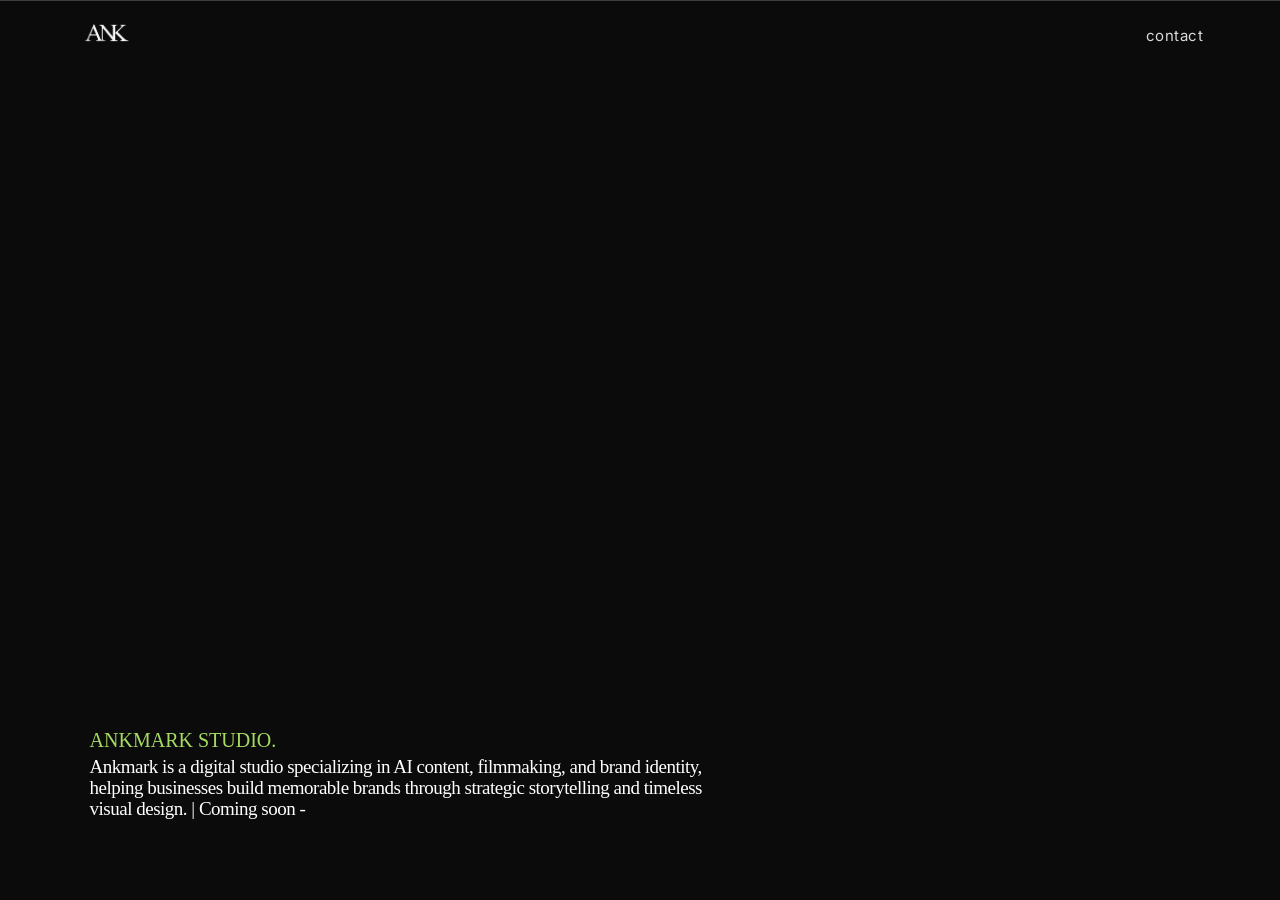
==== index.html @ e4f9f89e "Add files via upload" ====
<!DOCTYPE html>
<html lang="en">
<head>

<meta charset="UTF-8">
<meta name="viewport" content="width=device-width, initial-scale=1.0">

<title>ANKMARK STUDIO</title>

<link rel="stylesheet" href="style.css">

<link href="https://fonts.googleapis.com/css2?family=Playfair+Display:wght@500&family=Inter:wght@300;400;500&display=swap" rel="stylesheet">

</head>

<body>

<header class="navbar">

<div class="nav-container">

<div class="logo">
<a href="index.html"><img src="img/anklogo.png" alt="Logo"></a>
</div>

<nav class="nav-links" id="navLinks">
<a href="contact.html">contact</a>
</nav>

<div class="menu-toggle" id="menuToggle">
<span></span>
<span></span>
<span></span>
</div>

</div>
</header>
<main>

<section class="hero">

<video autoplay muted loop playsinline class="bg-video">
<source src="img/home.mp4" type="video/mp4">
</video>

<div class="hero-overlay"></div>

<div class="hero-text">

<p class="studio-name">ANKMARK STUDIO.</p>

<h1>
 Ankmark is a digital studio specializing in AI content, filmmaking, and brand identity, <br>
 helping businesses build memorable brands through strategic storytelling and timeless visual design. | Coming soon -
</h1>
</div>


</section>
</main>

<script src="script.js"></script>

</body>
</html>
---- style.css ----
/* =========================
RESET
========================= */

*{
margin:0;
padding:0;
box-sizing:border-box;
}

html,body{
background:#111111;
color:#FFFFFF;
height:100%;
font-family:'Inter', sans-serif;
}

/* SECTION DIVIDER */

section{
border-top:1px solid #3d3d3d;
}

/* =========================
NAVBAR
========================= */

.navbar{
position:fixed;
top:0;
left:0;
width:100%;
z-index:1000;
background:transparent;
transition:0.3s;
}

.nav-container{
display:flex;
justify-content:space-between;
align-items:center;
height:70px;
padding:0 6%;
}

/* LOGO */

.logo img{
height:60px;
width:auto;
}


/* NAV LINKS */

.nav-links{
display:flex;
gap:35px;
}

.nav-links a{
text-decoration:none;
color:#FFFFFF;
font-size:15px;
font-weight:400;
letter-spacing:0.5px;
opacity:0.85;
transition:0.3s;
}

.nav-links a:hover{
opacity:1;
color:#CCCCCC;
}


/* MOBILE MENU ICON */

.menu-toggle{
display:none;
flex-direction:column;
cursor:pointer;
gap:5px;
}

.menu-toggle span{
width:25px;
height:2px;
background:#FFFFFF;
display:block;
}


/* SCROLL NAVBAR */

.navbar.scrolled{
background:#111111;
box-shadow:0 5px 20px rgba(0,0,0,0.05);
border-bottom:1px solid #3d3d3d;
}

.navbar.scrolled .nav-links a{
color:#FFFFFF;
}

.navbar.scrolled .menu-toggle span{
background:#FFFFFF;
}


/* =========================
HERO VIDEO
========================= */

.hero{
width:100%;
height:100vh;
position:relative;
overflow:hidden;
}

/* VIDEO */

.bg-video{
position:absolute;
top:0;
left:0;

width:100%;
height:100%;

object-fit:cover;
}

/* HERO OVERLAY */

.hero-overlay{
position:absolute;
top:0;
left:0;
width:100%;
height:100%;

background:rgba(0,0,0,0.35);
}


/* HERO TEXT */

.hero-text{
position:absolute;

left:7%;
bottom:80px;

max-width:650px;
color:#FFFFFF;
}


/* STUDIO NAME */

.studio-name{
font-family: 'Times New Roman', Times, serif;
color:#c1ff72;
font-size:20px;
font-weight:500;
margin-bottom:5px;
opacity:0.85;
}


/* HEADLINE */

.hero-text h1{
font-family: 'Times New Roman', Times, serif;
color:#FFFFFF;
font-size:clamp(19px,6vw,12px);
line-height:1.1;
font-weight:400;
letter-spacing:-0.5px;
}

/* =========================
ABOUT SECTION
========================= */

.about{
padding:120px 6%;
background:#111111;
}

.about-container{
display:grid;
grid-template-columns:1fr 2fr;
gap:80px;
align-items:start;
}

/* LEFT SIDE */

.about-left p{
font-size:22px;
letter-spacing:1px;
text-transform:lowercase;
color:#777777;
}

/* RIGHT SIDE */

.about-right h2{
font-size:32px;
font-weight:500;
line-height:1.4;
margin-bottom:25px;
color:#FFFFFF;
max-width:700px;
}

.about-right p{
font-size:16px;
line-height:1.7;
color:#777777;
max-width:650px;
}

/* WORK SECTION */

.work{
padding:140px 6%;
background:#111111;
}

/* label */

.work-label{
font-size:22px;
color:#777777;
margin-bottom:50px;
letter-spacing:1px;
}

/* grid */

.work-grid{
display:grid;
grid-template-columns:repeat(4,1fr);
gap:20px;

max-width:1000px;
margin:auto;
}

/* card */

.work-card{
display:flex;
flex-direction:column;
gap:8px;
}

/* video container */

.work-item{
width:100%;
overflow:hidden;
background:#000000;
border-radius:4px;
}

/* media */

.work-item video,
.work-item img{
width:100%;
height:100%;
object-fit:cover;
display:block;
}

.work-item iframe{
width:100%;
height:100%;
border:none;
}

/* sizes */

.reel{
aspect-ratio:9/16;
}

.youtube iframe{
width:100%;
height:100%;
display:block;
}

.post{
aspect-ratio:4/5;
}

/* title */

.work-info{
display:flex;
justify-content:space-between;
align-items:center;
font-size:12px;
}

.work-link{
text-decoration:none;
color:#FFFFFF;
opacity:0.6;
transition:0.3s;
}

.work-card:hover .work-link{
transform:translateX(5px);
opacity:1;
}

/* view more */

.work-more{
margin-top:40px;
max-width:1000px;
margin-left:auto;
margin-right:auto;
}

.work-more a{
text-decoration:none;
font-size:13px;
color:#FFFFFF;
opacity:0.7;
}

/* SERVICES SECTION */

.services{
padding:140px 6%;
background:#111111;
}

/* layout */

.services-container{
display:grid;
grid-template-columns:1fr 3fr;
gap:80px;
max-width:1100px;
margin:auto;
}

/* label */

.services-label p{
font-size:22px;
letter-spacing:1px;
color:#777777;
}

/* service item */

.service-item{
padding:28px 0;
border-bottom:1px solid #3d3d3d;
}

.service-item p{
font-size:14px;
color:#777777;
line-height:1.6;
max-width:500px;
}

/* SERVICE LINK */

.service-link{
display:inline-block;
margin-top:10px;
font-size:13px;
text-decoration:none;
color:#E5E5E5;
opacity:0.7;
transition:all 0.3s ease;
}

.service-linkk{
display:inline-block;
margin-top:1px;
font-size:13px;
text-decoration:none;
color:#E5E5E5;
opacity:0.7;
transition:all 0.3s ease;
}

/* =========================
CONTACT SECTION
========================= */

.contact{
position:relative;
padding:160px 6%;
overflow:hidden;
background:#000000;
}

/* background image */

.contact-bg{
position:absolute;
top:0;
left:0;
width:100%;
height:100%;
object-fit:cover;
z-index:1;
}

/* overlay */

.contact-overlay{
position:absolute;
top:0;
left:0;
width:100%;
height:100%;
background:rgba(0,0,0,0.65);
z-index:2;
}

/* content */

.contact-content{
position:relative;
z-index:3;
text-align:center;
max-width:700px;
margin:auto;
}

/* title */

.contact-content h2{
font-size:42px;
font-weight:400;
line-height:1.3;
margin-bottom:20px;
}

/* text */

.contact-content p{
color:#777777;
margin-bottom:30px;
}

/* button */

.contact-btn{
display:inline-block;
border-radius: 15px;
padding:14px 28px;
border:1px solid #E5E5E5;
color:#FFFFFF;
text-decoration:none;
font-size:14px;
transition:0.3s;
}

.contact-btn:hover{
background:#FFFFFF;
color:#000000;
}

/* CONTACT BUTTON */

.contact-btn:hover{
background:#FFFFFF;
color:#000000;
}

/* FOOTER */

.footer{
padding:80px 6% 40px 6%;
background:#131313;
}

/* top */

.footer-top{
display:flex;
justify-content:space-between;
align-items:center;

margin-bottom:60px;
}

/* logo */

.footer-logo img{
height:120px;
width:auto;
}

/* links */

.footer-links{
display:flex;
gap:30px;
}

.footer-links a{
text-decoration:none;
font-size:14px;
color:#E5E5E5;
}

.footer-links a:hover{
opacity:1;
}

/* bottom */

.footer-bottom{
display:flex;
justify-content:space-between;
align-items:center;

font-size:13px;
color:#E5E5E5;
}

.footer-bottom a{
text-decoration:none;
color:#E5E5E5;
}

.footer-bottom a:hover{
opacity:1;
}

@media (max-width:768px){

.footer-top{
flex-direction:column;
align-items:flex-start;
gap:25px;
}

.footer-links{
flex-wrap:wrap;
gap:18px;
}

.footer-bottom{
flex-direction:column;
align-items:flex-start;
gap:10px;
margin-top:40px;
}

}
/* =========================
GLOBAL RESPONSIVE
========================= */

@media (max-width:1024px){

.about{
padding:90px 6%;
}

.work{
padding:90px 6%;
}

.services{
padding:90px 6%;
}

.contact{
padding:120px 6%;
}

.about-container{
grid-template-columns:1fr;
gap:40px;
}

.services-container{
grid-template-columns:1fr;
gap:40px;
}

.work-grid{
grid-template-columns:repeat(2,1fr);
}

}

/* MOBILE */

@media (max-width:600px){

.nav-container{
padding:0 20px;
}

.hero-text h1{
font-size:30px;
}

.about-right h2{
font-size:24px;
}

.contact-content h2{
font-size:28px;
}

.work-grid{
grid-template-columns:1fr;
}

}

/* =========================/* =========================/* =========================/* =========================/* =========================


/* WORK PAGE */

.work-page{
padding:140px 6%;
background:#111111;
}


/* header */

.work-header{
text-align:center;
margin-bottom:80px;
}

.work-header h1{
font-size:90px;
font-weight:400;
margin-bottom:30px;
}

/* filter */

.work-filter{
display:flex;
justify-content:center;
gap:25px;
flex-wrap:wrap;
}

.work-filter a{
text-decoration:none;
border-radius: 15px;
border:1px solid #E5E5E5;
padding:8px 16px;
font-size:20px;
color:#FFFFFF;
transition:0.3s;
}

.work-filter a:hover{
background:#FFFFFF;
color:#000000;
}

/* section */

.portfolio-section{

border-top:1px solid #E5E5E5;
margin-top:20px;
padding-top:20px;
margin-bottom:90px;
}

.portfolio-section h2{
margin-bottom:40px;
font-weight:400;
}

/* grid */

.portfolio-grid{
display:grid;
grid-template-columns:repeat(4,1fr);
gap:20px;
}

/* card */

.portfolio-card{
display:flex;
flex-direction:column;
gap:10px;
}

/* media */

.reel{
aspect-ratio:9/16;
overflow:hidden;
}

.youtube{
aspect-ratio:16/9;
}

.post{
aspect-ratio:4/5;
}

.reel video,
.youtube iframe,
.post img{
width:100%;
height:100%;
object-fit:cover;
}

/* info */

.portfolio-info{
display:flex;
justify-content:space-between;
align-items:center;
font-size:12px;
}

.portfolio-info p{
color:#777777;
font-size:11px;
}

/* =========================
CLIENTS SECTION
========================= */

.clients{
padding:100px 2%;
background:#111111;
border-top:1px solid #E5E5E5;
}

/* container */

.clients-container{
max-width:2500px;
margin:auto;
text-align:center;
}

/* title */

.clients-title{
font-size:36px;
font-weight:400;
margin-bottom:60px;
}

/* slider */

.clients-slider{
overflow:hidden;
position:relative;
}

/* track */

.clients-track{
display:flex;
gap:60px;
width:max-content;
animation:scrollClients 20s linear infinite;
}

/* logos */

.clients-track img{
height:100px;
opacity:0.7;
transition:0.3s;
}
 

.clients-slider::before,
.clients-slider::after{
content:"";
position:absolute;
top:0;
width:80px;
height:100%;
z-index:2;
}

.clients-slider::before{
left:0;
background:linear-gradient(to right,#111111,transparent);
}

.clients-slider::after{
right:0;
background:linear-gradient(to left,#111111,transparent);
}

/* animation */

@keyframes scrollClients{
0%{
transform:translateX(0);
}
100%{
transform:translateX(-50%);
}
}

@media(max-width:600px){

.clients-title{
font-size:26px;
}

.clients-track{
gap:30px;
}

.clients-track img{
height:100px;
}

}

/* responsive */

@media(max-width:900px){

.portfolio-grid{
grid-template-columns:repeat(2,1fr);
}

}

@media(max-width:500px){

.portfolio-grid{
grid-template-columns:1fr;
}

.work-header h1{
font-size:30px;
}

}

/* =========================/* =========================/* =========================/* =========================/* =========================

/* SERVICES PAGE */

.services-page{
padding:140px 6%;
background:#111111;
}

/* header */

.services-header{
text-align:center;
margin-bottom:80px;
}

.services-header h1{
font-size:90px;
font-weight:400;
margin-bottom:30px;
}

/* navigation */

.services-filter{
display:flex;
justify-content:center;
gap:25px;
flex-wrap:wrap;
}

.services-filter a{
text-decoration:none;
border-radius: 15px;
border:1px solid #E5E5E5;
padding:8px 16px;
font-size:20px;
color:#FFFFFF;
transition:0.3s;
}

.services-filter a:hover{
background:#FFFFFF;
color:#000000;
}


/* service section */

.service-section{
margin-bottom:120px;
}

/* layout */

.service-container{
display:grid;
grid-template-columns:1fr 1fr;
gap:60px;
align-items:center;
}

/* text */

.service-text h2{
font-size:32px;
font-weight:400;
margin-bottom:20px;
}

.service-text p{
color:#777777;
margin-bottom:30px;
max-width:500px;
line-height:1.6;
}

/* sub services */

.sub-services{
border-top:1px solid #E5E5E5;
}

.sub-item{
padding:14px 0;
border-bottom:1px solid #E5E5E5;
font-size:14px;
display:flex;
justify-content:space-between;
}

/* image */

.service-image img{
margin-top: 30px;
width:90%;
height:70%;
object-fit:cover;
border-radius:15px;
}

/* responsive */

@media(max-width:900px){

.service-container{
grid-template-columns:1fr;
gap:40px;
}

.service-image{
order:-1;
}

}

@media(max-width:500px){

.services-header h1{
font-size:30px;
}

.service-text h2{
font-size:24px;
}

}

/* =========================/* =========================/* =========================/* =========================/* =========================

/* FAQ SECTION */

.faq{
padding:140px 6%;
background:#111111;
}

.faq-container{
max-width:900px;
margin:auto;
}

.faq-title{
font-size:36px;
font-weight:400;
margin-bottom:60px;
text-align:center;
}

/* item */

.faq-item{
border-top:1px solid #E5E5E5;
padding:20px 0;
}


/* question */

.faq-question{
display:flex;
justify-content:space-between;
align-items:center;
cursor:pointer;
font-size:16px;
}

.faq-icon{
font-size:20px;
color:#777777;
}

/* answer */

.faq-answer{
max-height:0;
overflow:hidden;
transition:0.4s ease;
}

.faq-answer p{
margin-top:15px;
color:#777777;
line-height:1.6;
}

/* active */

.faq-item.active .faq-answer{
max-height:200px;
}

.faq-item.active .faq-icon{
transform:rotate(45deg);
}

@media(max-width:600px){

.faq-title{
font-size:26px;
}

.faq-question{
font-size:15px;
}

}

/* ====================================================================================================================================================== */

/* ===============================
   HIGHLIGHTS SECTION
================================ */

.highlights-section {
  background: #111111;
  padding: 100px 6%;
  color: #FFFFFF;
}

.highlights-header {
  max-width: 520px;
  margin: 0 auto 70px;
  text-align: center;
}

.highlights-header .eyebrow {
  font-size: 12px;
  letter-spacing: 0.18em;
  text-transform: uppercase;
  color: #777777;
  display: block;
  margin-bottom: 12px;
}

.highlights-header h2 {
  font-size: clamp(28px, 4vw, 40px);
  font-weight: 500;
  margin-bottom: 14px;
}

.highlights-subtext {
  font-size: 15px;
  line-height: 1.6;
  color: #777777;
}

/* GRID */

.highlights-grid {
  display: grid;
  grid-template-columns: repeat(3, 1fr);
  gap: 30px;
  max-width: 1000px;
  margin: auto;
}

/* CARD */

.highlight-card {
  border: 1px solid #E5E5E5;
  border-radius: 14px;
  padding: 40px 30px;
  background: #000000;
  transition: all 0.3s ease;
  text-align: center;
}

.highlight-card:hover {
  transform: translateY(-6px);
  border-color: #CCCCCC;
}

/* NUMBER */

.highlight-number {
  font-size: clamp(36px, 5vw, 48px);
  font-weight: 500;
  display: block;
  margin-bottom: 10px;
}

/* LABEL */

.highlight-label {
  font-size: 14px;
  color: #777777;
}

/* RESPONSIVE */

@media (max-width: 900px) {
  .highlights-grid {
    grid-template-columns: 1fr;
  }
}


/* ===============================
   WHY ANKMARK SECTION
================================ */

#why-ankmark {
  background: #000000;
  color: #FFFFFF;
  padding: 120px 6%;
}

#why-ankmark h2 {
  text-align: center;
  font-size: clamp(28px, 4vw, 38px);
  font-weight: 500;
  margin-bottom: 80px;
}

#why-ankmark .studio-name {
  color: #CCCCCC;
}

/* WRAPPER */

.why-ankmark-points {
  display: flex;
  flex-direction: column;
  gap: 100px;
  max-width: 1100px;
  margin: auto;
}

/* ROW */

.point-container {
  display: grid;
  grid-template-columns: 1fr 1fr;
  align-items: center;
  gap: 60px;

  opacity: 0;
  transform: translateY(40px);
  transition: all 1s ease;
}

.point-container.active {
  opacity: 1;
  transform: translateY(0);
}

/* REVERSE */

.point-container.reverse {
  direction: rtl;
}

.point-container.reverse > * {
  direction: ltr;
}

/* TEXT */

.point-text h3 {
  font-size: 20px;
  font-weight: 500;
  margin-bottom: 12px;
}

.point-text p {
  font-size: 15px;
  line-height: 1.7;
  color: #777777;
  max-width: 500px;
}

/* IMAGE */

.point-image {
  position: relative;
  overflow: hidden;
  border-radius: 12px;
}

.point-img {
  width: 100%;
  height: 380px;
  object-fit: cover;
  transition: transform 0.6s ease;
}

/* OVERLAY */

.point-image::after {
  content: "";
  position: absolute;
  inset: 0;
  background: linear-gradient(
    rgba(0,0,0,0.2),
    rgba(0,0,0,0.6)
  );
}

/* HOVER */

.point-container:hover .point-img {
  transform: scale(1.05);
}


/* ===============================
   MOBILE
================================ */

@media (max-width: 900px) {

  .why-ankmark-points {
    gap: 60px;
  }

  .point-container,
  .point-container.reverse {
    grid-template-columns: 1fr;
    gap: 30px;
  }

  .point-container.reverse {
    direction: ltr;
  }

  .point-img {
    height: 260px;
  }

  #why-ankmark {
    padding: 80px 6%;
  }

  #why-ankmark h2 {
    margin-bottom: 50px;
  }
}
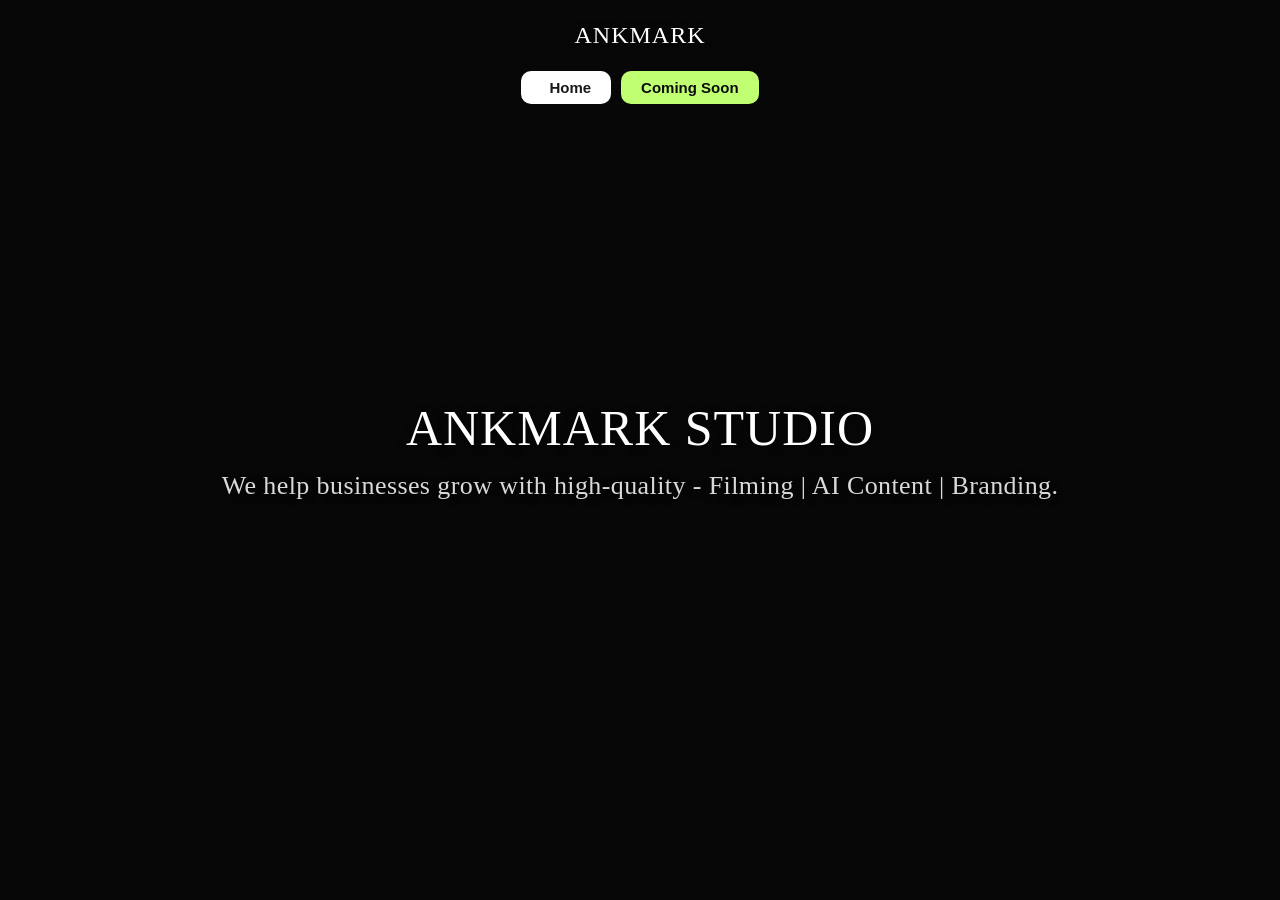
==== commit 8684deae: "Update index.html" ====
--- a/index.html
+++ b/index.html
@@ -1,65 +1,316 @@
 <!DOCTYPE html>
 <html lang="en">
 <head>
-
 <meta charset="UTF-8">
-<meta name="viewport" content="width=device-width, initial-scale=1.0">
-
+<meta name="viewport" content="width=device-width, initial-scale=1.0, viewport-fit=cover">
 <title>ANKMARK STUDIO</title>
-
-<link rel="stylesheet" href="style.css">
-
-<link href="https://fonts.googleapis.com/css2?family=Playfair+Display:wght@500&family=Inter:wght@300;400;500&display=swap" rel="stylesheet">
-
+<style>
+  :root{
+    --text-dark: #1a1a1a;
+    --text-muted: #9a9a9a;
+    --pill-bg: rgba(233,233,233,0.9);
+    --pill-active-bg: #ffffff;
+  }
+
+  *{
+    margin:0;
+    padding:0;
+    box-sizing:border-box;
+  }
+
+  html, body{
+    height:100%;
+    font-family: -apple-system, BlinkMacSystemFont, "Segoe UI", Roboto, Helvetica, Arial, sans-serif;
+    background:#0a0a0a;
+  }
+
+  /* ===================== NAVBAR (sticky, transparent) ===================== */
+  .site-header{
+    position: fixed;
+    top:0;
+    left:0;
+    width:100%;
+    z-index: 100;
+    padding: 22px 16px;
+    padding-top: calc(22px + env(safe-area-inset-top));
+  }
+
+  /* When scrolled, navbar gets a solid/blurred backing so it stays legible */
+  .site-header.scrolled{
+    backdrop-filter: blur(10px);
+    -webkit-backdrop-filter: blur(10px);
+    padding: 14px 16px;
+    padding-top: calc(14px + env(safe-area-inset-top));
+    box-shadow: 0 2px 20px rgba(0, 0, 0, 0.25);
+  }
+
+  .brand{
+    text-align:center;
+    font-family: 'Times New Roman', Times, serif;
+    font-size: 24px;
+    font-weight: 500;
+    letter-spacing: 1px;
+    color: #ffffff;
+    text-shadow: 0 2px 10px rgba(0,0,0,0.6);
+    margin-bottom: 18px;
+    transition: font-size 0.35s ease, margin-bottom 0.35s ease;
+  }
+
+  .site-header.scrolled .brand{
+    font-size: 20px;
+    margin-bottom: 12px;
+  }
+
+  .navbar{
+    display:flex;
+    justify-content:center;
+    align-items:center;
+    gap:10px;
+    flex-wrap: nowrap;
+    max-width: 900px;
+    margin: 0 auto;
+    overflow-x: auto;
+    -ms-overflow-style: none;
+    scrollbar-width: none;
+    padding: 4px;
+  }
+  .navbar::-webkit-scrollbar{
+    display:none;
+  }
+
+  .nav-item{
+    display:flex;
+    align-items:center;
+    gap:8px;
+    white-space: nowrap;
+    background: #c1ff72;
+    color: #0b0b0b;
+    border: none;
+    border-radius: 10px;
+    padding: 8px 20px;
+    font-size: 15px;
+    font-weight: 600;
+    cursor: pointer;
+    text-decoration: none;
+    transition: background 0.2s ease, color 0.2s ease;
+    flex-shrink: 0;
+  }
+
+  .nav-item:hover{
+    background: var(--pill-active-bg);
+    color: var(--text-dark);
+  }
+
+  .nav-item.active{
+    background: var(--pill-active-bg);
+    color: var(--text-dark);
+  }
+
+  /* ===================== Responsive breakpoints ===================== */
+  @media (max-width: 1024px){
+    .navbar{ max-width: 720px; }
+  }
+
+  @media (max-width: 768px){
+    .brand{ font-size: 21px; }
+    .nav-item{ padding: 11px 18px; font-size: 14px; }
+  }
+
+  @media (max-width: 200px){
+    .brand{ font-size: 19px; }
+    .nav-item{ padding: 10px 16px; font-size: 13px; }
+    .navbar{ gap: 8px; justify-content:flex-start; }
+  }
+
+  @media (max-width: 480px){
+    .site-header{ padding: 18px 12px; padding-top: calc(18px + env(safe-area-inset-top)); }
+    .brand{ font-size: 17px; margin-bottom: 14px; }
+    .navbar{ gap: 6px; }
+    .nav-item{ padding: 9px 14px; font-size: 12.5px; }
+  }
+
+  @media (max-width: 400px){
+    .nav-item{ padding: 9px 13px; font-size: 12px; }
+  }
+
+  @media (max-width: 340px){
+    .site-header{ padding: 14px 10px; padding-top: calc(14px + env(safe-area-inset-top)); }
+    .brand{ font-size: 15px; margin-bottom: 10px; }
+    .nav-item{ padding: 8px 11px; font-size: 11px; gap: 6px; }
+  }
+
+  @media (orientation: landscape) and (max-height: 480px){
+    .site-header{ padding: 10px 16px; padding-top: calc(10px + env(safe-area-inset-top)); }
+    .brand{ font-size: 16px; margin-bottom: 8px; }
+    .nav-item{ padding: 7px 14px; font-size: 12px; }
+  }
+
+  /* ===================== HERO SECTION (home page video bg) ===================== */
+  .hero{
+    position: relative;
+    width: 100%;
+    height: 100vh;
+    height: 100dvh;
+    overflow: hidden;
+    display:flex;
+    align-items:center;
+    justify-content:center;
+  }
+
+  .hero video{
+    position:absolute;
+    top:50%;
+    left:50%;
+    min-width:100%;
+    min-height:100%;
+    width:auto;
+    height:auto;
+    transform: translate(-50%, -50%);
+    object-fit: cover;
+    z-index: 1;
+  }
+
+  .hero-overlay{
+    position:absolute;
+    top:0; left:0;
+    width:100%;
+    height:100%;
+    background: rgba(0,0,0,0.35);
+    z-index: 2;
+  }
+
+    .home-content{
+    position: relative;
+    z-index: 3;
+    text-align:center;
+    padding: 0 20px;
+  }
+
+  .home-title{
+    font-family: 'Times New Roman', Times, serif;
+    font-size: 50px;
+    font-weight: 500;
+    letter-spacing: 1px;
+    color: #ffffff;
+    text-shadow: 0 2px 10px rgba(0,0,0,0.6);
+    margin-bottom: 14px;
+  }
+
+  .home-desc{
+    font-family: 'Times New Roman', Times, serif;
+    font-size: 26px;
+    font-weight: 400;
+    letter-spacing: 0.4px;
+    color: rgba(255,255,255,0.85);
+    text-shadow: 0 2px 8px rgba(0,0,0,0.5);
+  }
+  
+    /* ===================== Responsive breakpoints (home content) ===================== */
+  @media (max-width: 1024px){
+    .home-title{ font-size: 42px; }
+    .home-desc{ font-size: 22px; }
+  }
+
+  @media (max-width: 768px){
+    .home-title{ font-size: 34px; }
+    .home-desc{ font-size: 19px; }
+  }
+
+  @media (max-width: 200px){
+    .home-title{ font-size: 18px; }
+    .home-desc{ font-size: 13px; }
+  }
+
+  @media (max-width: 480px){
+    .home-content{ padding: 0 16px; }
+    .home-title{ font-size: 17px; margin-bottom: 10px; }
+    .home-desc{ font-size: 12.5px; }
+  }
+
+  @media (max-width: 340px){
+    .home-title{ font-size: 15px; }
+    .home-desc{ font-size: 11.5px; }
+  }
+
+  @media (orientation: landscape) and (max-height: 480px){
+    .home-title{ font-size: 18px; margin-bottom: 8px; }
+    .home-desc{ font-size: 13px; }
+  }
+
+</style>
 </head>
-
 <body>
 
-<header class="navbar">
-
-<div class="nav-container">
-
-<div class="logo">
-<a href="index.html"><img src="img/anklogo.png" alt="Logo"></a>
-</div>
-
-<nav class="nav-links" id="navLinks">
-<a href="contact.html">contact</a>
-</nav>
-
-<div class="menu-toggle" id="menuToggle">
-<span></span>
-<span></span>
-<span></span>
-</div>
-
-</div>
+<!-- ===================== NAVBAR ===================== -->
+<header class="site-header" id="siteHeader">
+  <div class="brand">ANKMARK</div>
+
+  <nav class="navbar" id="navbar">
+    <a href="index.html" class="nav-item active" data-page="Home">
+      <svg class="nav-icon" viewBox="0 0 24 24" fill="none" xmlns="http://www.w3.org/2000/svg">
+        <line x1="6" y1="21" x2="6" y2="3" stroke="#333" stroke-width="1.5" stroke-linecap="round"/>
+        <path d="M6 4 L15 7 L6 10 Z" fill="#e74c3c"/>
+        <ellipse cx="6" cy="21.5" rx="5" ry="1.3" fill="#2e7d32" opacity="0.6"/>
+      </svg>
+      <span>Home</span>
+    </a>
+    <a href="about.html" class="nav-item" data-page="Coming Soon">
+      <span>Coming Soon</span>
+    </a>
+  </nav>
 </header>
-<main>
-
-<section class="hero">
-
-<video autoplay muted loop playsinline class="bg-video">
-<source src="img/home.mp4" type="video/mp4">
-</video>
-
-<div class="hero-overlay"></div>
-
-<div class="hero-text">
-
-<p class="studio-name">ANKMARK STUDIO.</p>
-
-<h1>
- Ankmark is a digital studio specializing in AI content, filmmaking, and brand identity, <br>
- helping businesses build memorable brands through strategic storytelling and timeless visual design. | Coming soon -
-</h1>
-</div>
-
-
+
+<!-- ===================== HOME / HERO SECTION ===================== -->
+<section class="hero" id="home">
+  <video autoplay muted loop playsinline>
+    <source src="img/home.mp4" type="video/mp4">
+    Your browser does not support the video tag.
+  </video>
+  <div class="hero-overlay"></div>
+  <div class="home-content">
+    <div class="home-title">ANKMARK STUDIO</div>
+    <div class="home-desc">We help businesses grow with high-quality - Filming | AI Content | Branding.</div>
+  </div>
 </section>
-</main>
-
-<script src="script.js"></script>
+
+<script>
+  // Sticky navbar: add "scrolled" style once user scrolls past the hero a bit
+  const header = document.getElementById('siteHeader');
+
+  function handleScroll(){
+    if (window.scrollY > 60) {
+      header.classList.add('scrolled');
+    } else {
+      header.classList.remove('scrolled');
+    }
+  }
+  window.addEventListener('scroll', handleScroll);
+  handleScroll();
+
+  // Nav item active state, based on current page
+  const navItems = document.querySelectorAll('.nav-item');
+  const currentPage = window.location.pathname.split('/').pop() || 'index.html';
+
+  navItems.forEach(item => {
+    const isCurrent = item.getAttribute('href') === currentPage;
+    item.classList.remove('active');
+    const icon = item.querySelector('.nav-icon');
+    if (icon) icon.remove();
+
+    if (isCurrent) {
+      item.classList.add('active');
+      if (item.dataset.page === 'Home' && !item.querySelector('.nav-icon')) {
+        const wrapper = document.createElement('span');
+        wrapper.innerHTML = `<svg class="nav-icon" viewBox="0 0 24 24" fill="none" xmlns="http://www.w3.org/2000/svg" style="display:inline-block;">
+            <line x1="6" y1="21" x2="6" y2="3" stroke="#333" stroke-width="1.5" stroke-linecap="round"/>
+            <path d="M6 4 L15 7 L6 10 Z" fill="#e74c3c"/>
+            <ellipse cx="6" cy="21.5" rx="5" ry="1.3" fill="#2e7d32" opacity="0.6"/>
+          </svg>`;
+        item.prepend(wrapper.firstElementChild);
+      }
+    }
+  });
+</script>
 
 </body>
-</html>+</html>
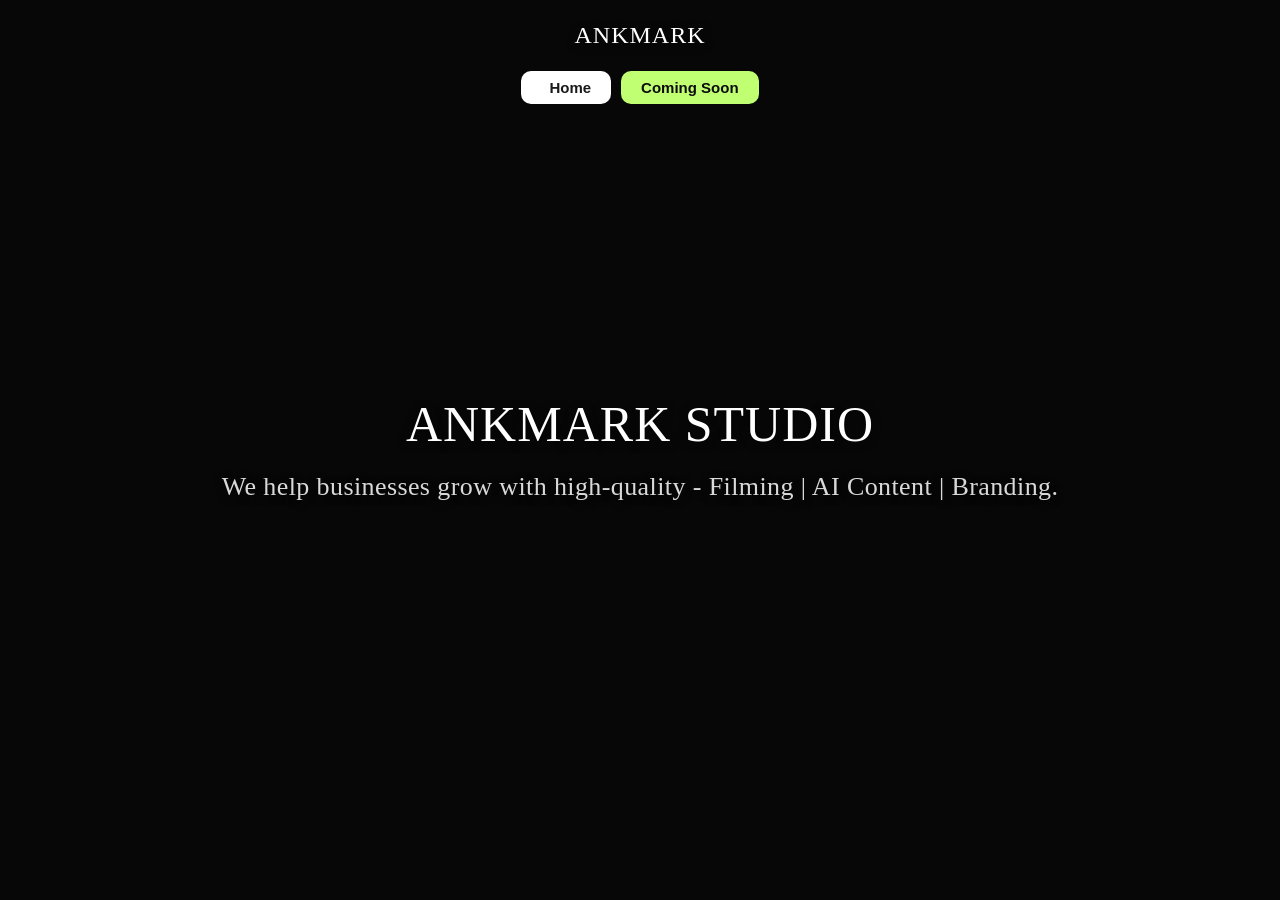
==== commit 474956f2: "Update index.html" ====
--- a/index.html
+++ b/index.html
@@ -201,6 +201,7 @@
     font-size: 26px;
     font-weight: 400;
     letter-spacing: 0.4px;
+    line-height: 1.5;
     color: rgba(255,255,255,0.85);
     text-shadow: 0 2px 8px rgba(0,0,0,0.5);
   }
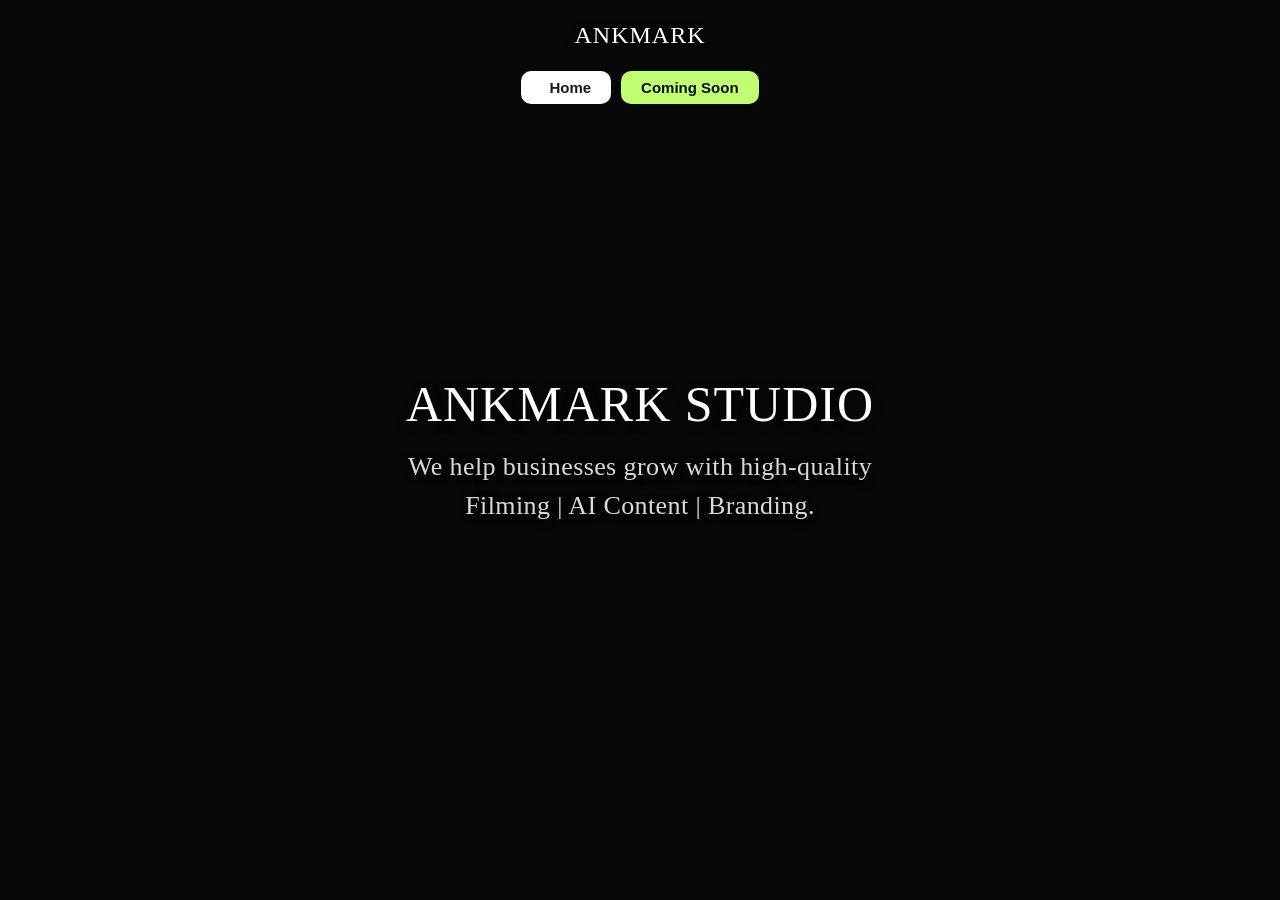
==== commit 58b6c26a: "Update index.html" ====
--- a/index.html
+++ b/index.html
@@ -270,7 +270,7 @@
   <div class="hero-overlay"></div>
   <div class="home-content">
     <div class="home-title">ANKMARK STUDIO</div>
-    <div class="home-desc">We help businesses grow with high-quality - Filming | AI Content | Branding.</div>
+    <div class="home-desc">We help businesses grow with high-quality <br> Filming | AI Content | Branding.</div>
   </div>
 </section>
 
